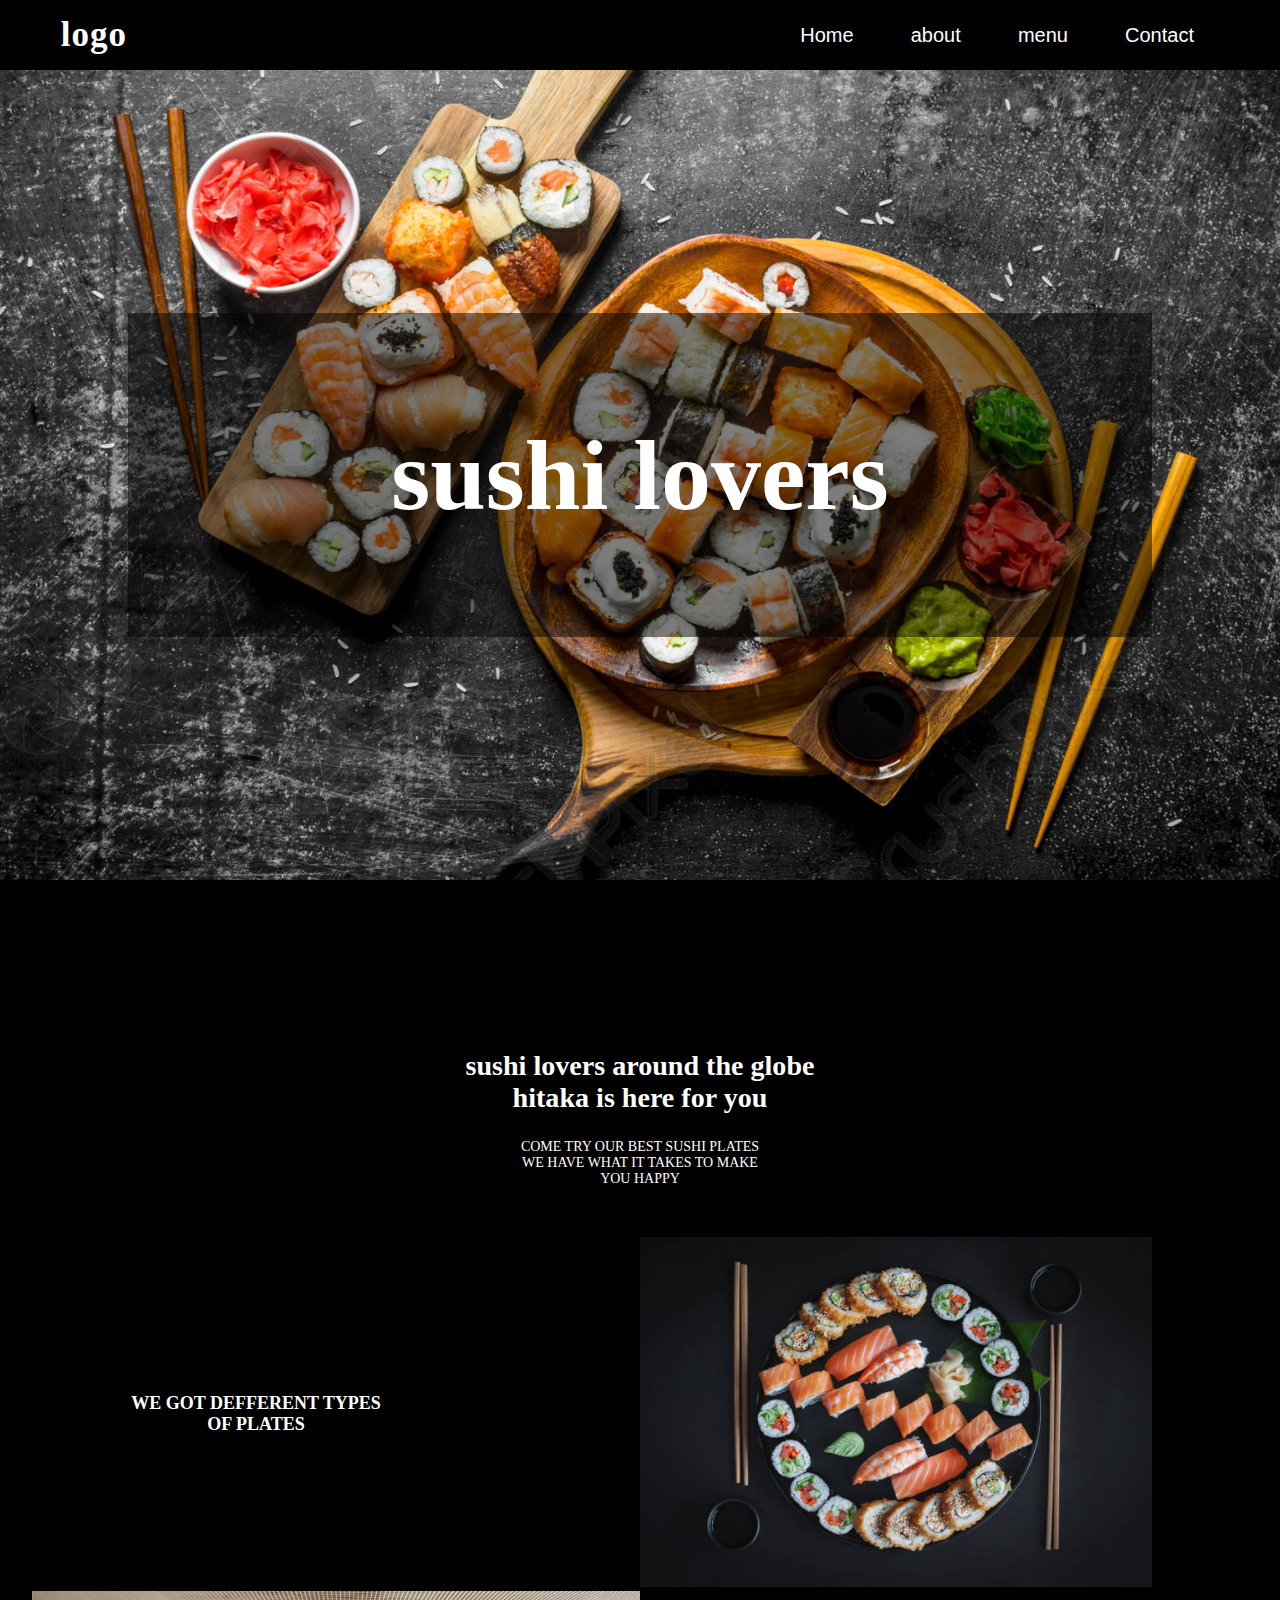
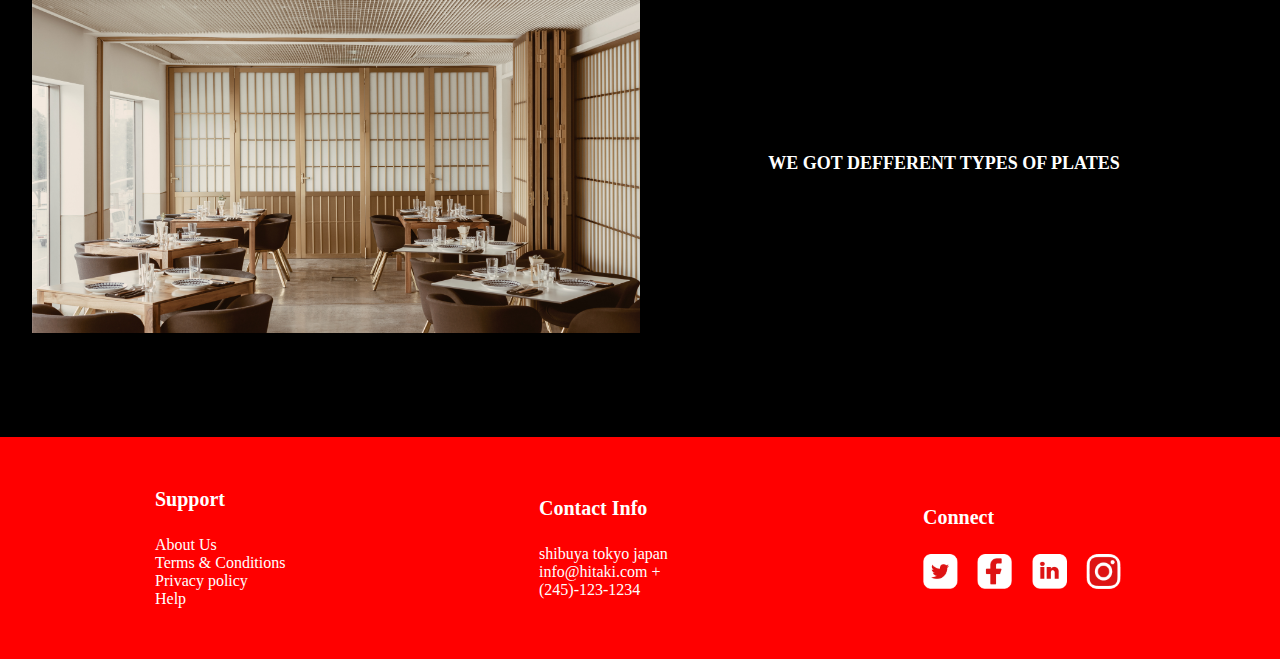
==== index.html @ cb5ccc5e "first commit" ====
<!DOCTYPE html>
<html lang="en">

<head>
    <meta charset="UTF-8">
    <meta http-equiv="X-UA-Compatible" content="IE=edge">
    <meta name="viewport" content="width=device-width, initial-scale=1.0">
    <title>Hitaka sushi</title>
    <link rel="stylesheet" href="home.css">
</head>

<body>

    <header class="nav">
        <a href="#" class="logo">logo</a>
        <div class="bx bx-menu" id="menu-icon"></div>

        <ul class="navbar">
            <li><a href="index.html">Home</a></li>
            <li><a href="">about</a></li>
            <li><a href="menu.html">menu</a></li>
            <li><a href="contact.html">Contact</a></li>
        </ul>
    </header>
    <div class="container">
        <div class="home">
            <div class="home-img">
                <div class="title">
                    <h1>sushi lovers</h1>
                </div>
            </div>

        </div>

    </div>






    <div class="container2">
        <div class="title2">
            <div class="title-intro">
                <h3>sushi lovers around the globe <br> hitaka is here for you</h3>
            </div>
            <div class="par-intro">
                <p>COME TRY OUR BEST SUSHI PLATES <br>
                    WE HAVE WHAT IT TAKES TO MAKE <br>
                    YOU HAPPY</p>
            </div>

        </div>
    </div>

    <section class="section1">
        <div class="infos">
            <p class="section1_paragraph">
                WE GOT DEFFERENT
                TYPES OF PLATES
            </p> 
        </div>
        <div class="image">
            <img src="./imgs/IMG2.jpg" alt="image2">
        </div>
    </section>
    <section class="section1 section2">
        <div class="infos">
            <p class="section1_paragraph">
                WE GOT DEFFERENT
                TYPES OF PLATES
            </p> 
        </div>
        <div class="image">
            <img src="./imgs/img3.jpg" alt="image2">
        </div>
    </section>


    <footer>
        <div class="footer-wrapper">
            <div class="column">
                <p class="footer-title">Support</p>
                <ul>
                    <li>About Us</li>
                    <li>Terms & Conditions</li>
                    <li>Privacy policy</li>
                    <li>Help</li>
                </ul>
            </div>
            <div class="column">
                <p class="footer-title">Contact Info</p>
                <p class="address">
                    shibuya tokyo japan
                    info@hitaki.com
                    +(245)-123-1234
                </p>
            </div>
            <div class="column">
                <p class="footer-title">Connect</p>
                <div class="footer-links">
                    <img src="./imgs/Frame 8 (1).png" alt="">
                    <img src="./imgs/Frame 8.png" alt="">
                    <img src="./imgs/Frame 9.png" alt="">
                    <img src="./imgs/Instagram - Negative.png" alt="">
                </div>
            </div>
        </div>
        
    </footer>



</body>

</html>
---- home.css ----
* {
    padding: 0;
    margin: 0;
    box-sizing: border-box;
    text-decoration: none;
    list-style: none;
    scroll-behavior: smooth;

}

body {
    background: black;
    overflow-x: hidden;

}

.nav {
    background: black;
    height: 70px;
    width: 100%;
    display: flex;
    flex-direction: row;
    justify-content: space-between;
    align-items: center;
    padding-right: 5%;
}

.navbar {
    display: flex;
    justify-content: space-between;
    width: 36%;



}

.navbar a {
    color: white;
    font-size: 20px;
    padding: 10px 22px;
    font-family: Impact, Haettenschweiler, 'Arial Narrow Bold', sans-serif;

}

.logo {
    margin-left: 5%;
    font-size: 35px;
    font-weight: 600;
    letter-spacing: 1px;
    color: white;
}

.container {
    position: relative;
    display: flex;
    height: 100vh;
    width: 100%;
    justify-content: center;

}

.home{
    position: relative;
}

.title {
    width: 80%;
    height: 40%;
    justify-content: center;
    margin-inline: auto;
    display: flex;
    align-items: center;
    background-color: rgba(0, 0, 0, 0.5);
    padding-left: 5%;
    padding-right: 5%;
    padding-top: 5%;
    padding-bottom: 5%;
    color: white;
    font-size: 50px;
    font-family: ittalian;
}

.title h1{
    text-align: center;
}

.home-img{
    width: 100vw;
    height: 90vh;
    display: flex;
    align-items: center;
    background-image: url(./imgs/homeImg.jpg);
    background-size:105vw 110vh;
    background-repeat: no-repeat;
    background-position: center ;
}
.container2{
    position: relative;
    display: flex;
    flex-direction: column;
    width: 100%;
    justify-content: center;
    align-items: center;

    

}
.title2{
    display: flex;
    flex-direction: column;
    justify-content: center;
    align-items: center;
    padding: 80px;
    width: 100%;
    color: white;
    text-align: center;
    padding-bottom: 50px;
    font-size: 20px;

}
.title-intro{
font-size: 24px;
width: 60%;
}
.par-intro{
    width: 50%;
    font-size: 14px;
    margin-top: 25px;
}

.section1 {
    width: 80%;
    display: flex;
    flex-direction: row;
    justify-content: space-evenly;
    align-items: center;
    color: white;
    margin-inline: auto;
}

.infos {
    width: 80%;
}

.image {
    width: 80%;
}
.image img {
    max-width: 100%;
    height: 100%;
    overflow: hidden;
}

.section1_paragraph {
    width: 50%;
    text-align: center;
    font-size: large;
    font-weight: bolder;
}

.section2 {
    flex-direction: row-reverse;
    width: 95%;
}

.section2 image {
    width: 100%;
}

.section2 .section1_paragraph{
    width: 100%;
}
footer {
    background-color: red;
    margin-top: 100px;

}

.footer-wrapper {
    max-width: 90%;
    display: flex;
    flex-direction: row;
    align-items: center;
    flex-wrap: wrap;
    justify-content: space-around;
    color: white;
    padding: 4% 0;
    margin-left: auto;
}


.footer-wrapper .column {
    display: flex;
    flex-direction: column;
    align-items: flex-start;
    justify-content: space-around;
    gap: 10px;
    width: 330px;
}

.footer-wrapper .column .footer-title {
    font-weight: bold;
    font-size: 20px;
    margin-bottom: 15px;
}

.footer-wrapper .column .footer-links {
 display: flex;
 justify-content: space-between;
 width: 60%;
}
.footer-wrapper .column .address {
    width: 50%;
}

.footer-wrapper ul {
    display: flex;
    flex-direction: column;
    justify-content: center;
}

.footer-wrapper .column .footer-links img {
    width: 35px;
    height: 35px;
}

@media (max-width: 750px) {
    .column {
        align-items: center !important;
        margin: 5%;
    }
    .address {
        text-align: center;
    }

    .column ul {
        align-items: center;
    }

}
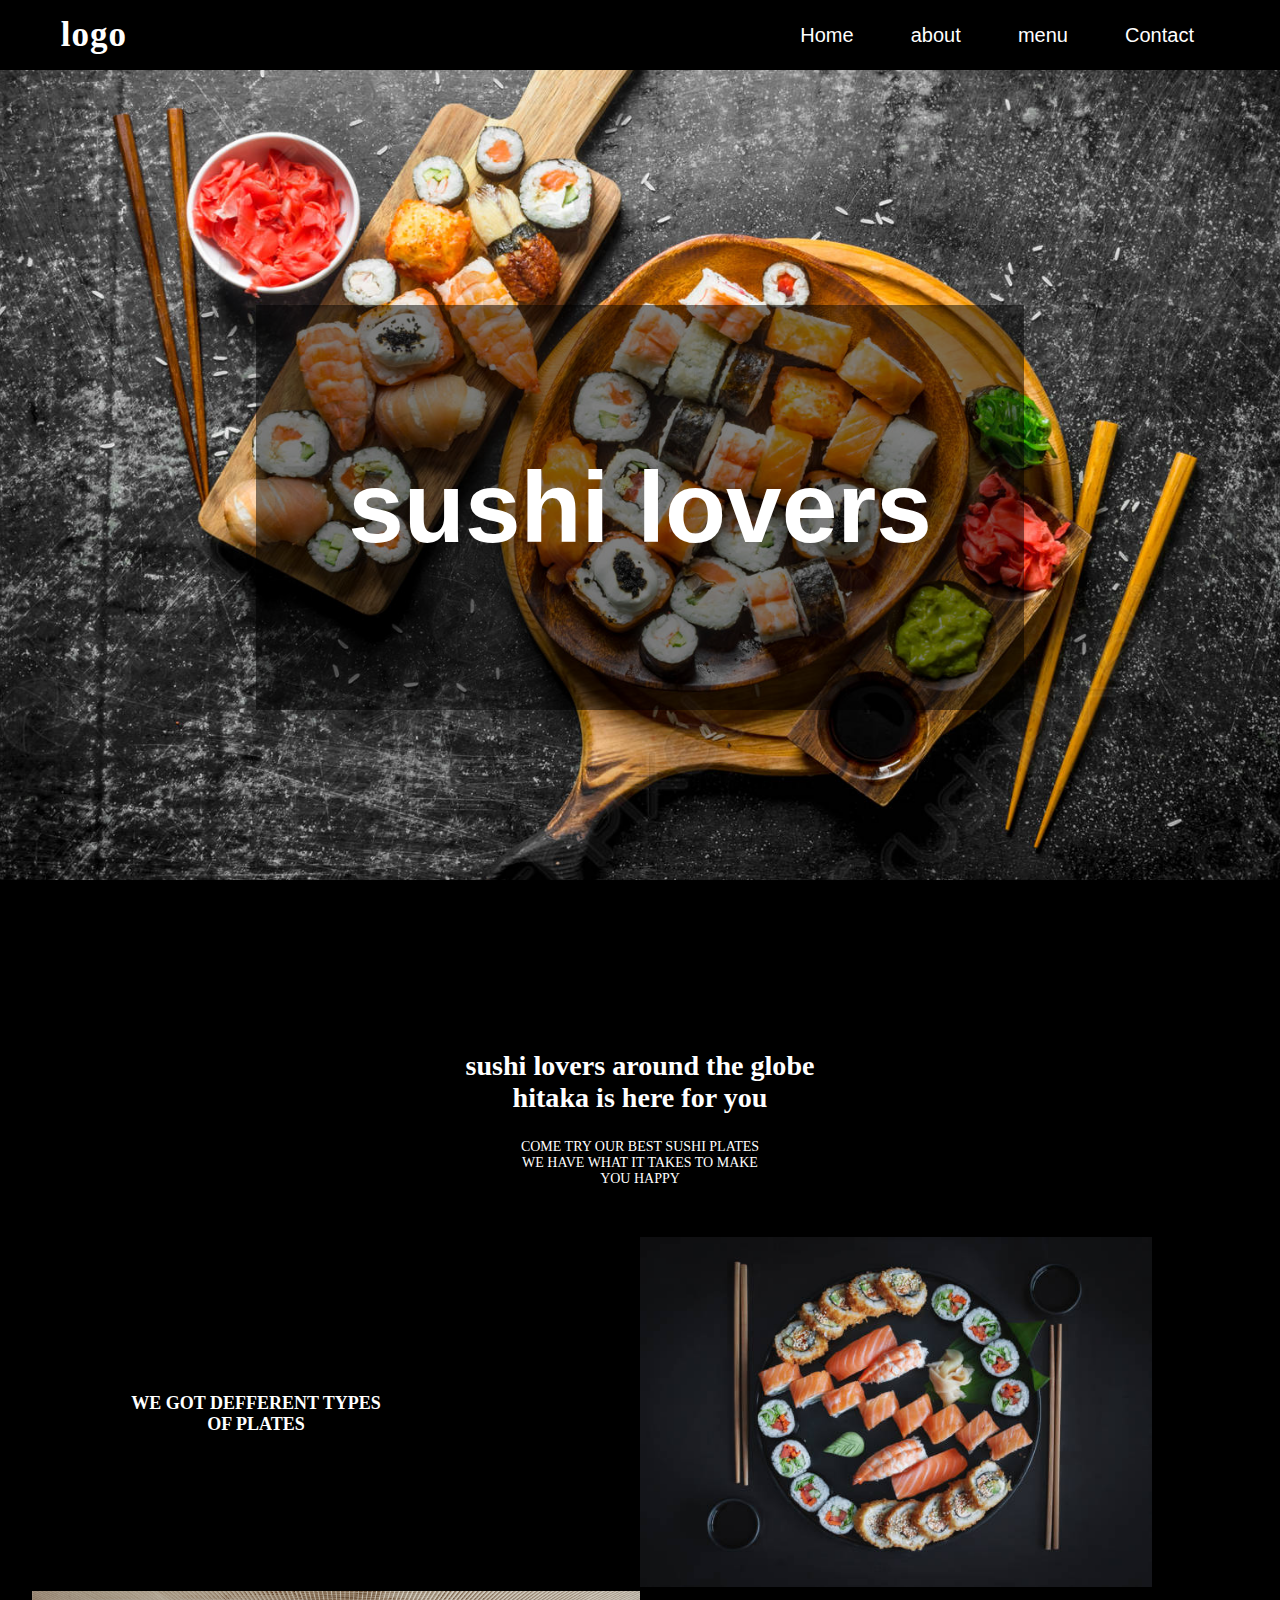
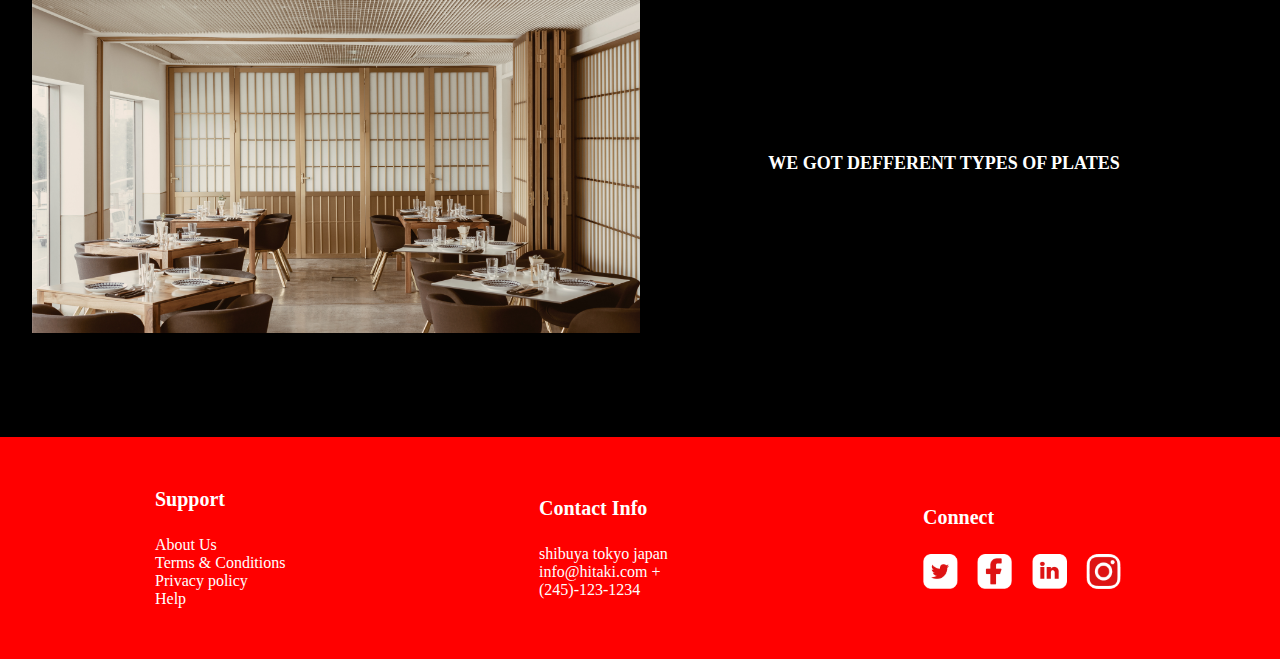
==== commit a1807079: "second commit" ====
--- a/index.html
+++ b/index.html
@@ -7,6 +7,8 @@
     <meta name="viewport" content="width=device-width, initial-scale=1.0">
     <title>Hitaka sushi</title>
     <link rel="stylesheet" href="home.css">
+    <link rel="stylesheet"
+  href="https://unpkg.com/boxicons@latest/css/boxicons.min.css">
 </head>
 
 <body>
@@ -17,7 +19,7 @@
 
         <ul class="navbar">
             <li><a href="index.html">Home</a></li>
-            <li><a href="">about</a></li>
+            <li><a href="about.html">about</a></li>
             <li><a href="menu.html">menu</a></li>
             <li><a href="contact.html">Contact</a></li>
         </ul>
@@ -52,6 +54,11 @@
 
         </div>
     </div>
+ 
+
+
+
+
 
     <section class="section1">
         <div class="infos">
@@ -75,6 +82,21 @@
             <img src="./imgs/img3.jpg" alt="image2">
         </div>
     </section>
+
+
+
+
+
+
+
+
+
+
+
+
+
+
+
 
 
     <footer>
--- a/home.css
+++ b/home.css
@@ -13,6 +13,13 @@
     overflow-x: hidden;
 
 }
+#menu-icon{
+	color: white;
+	font-size: 35px;
+	z-index: 10001;
+	cursor: pointer;
+	display: none;
+}
 
 .nav {
     background: black;
@@ -63,8 +70,8 @@
     position: relative;
 }
 
-.title {
-    width: 80%;
+.title6 {
+    width: 60%;
     height: 40%;
     justify-content: center;
     margin-inline: auto;
@@ -79,6 +86,22 @@
     font-size: 50px;
     font-family: ittalian;
 }
+.title {
+    width: 60%;
+    height: 50%;
+    justify-content: center;
+    margin-inline: auto;
+    display: flex;
+    align-items: center;
+    background-color: rgba(0, 0, 0, 0.5);
+    padding: 3%;
+    display: flex;
+    flex-direction: column;
+    color: white;
+    font-size: 50px;
+    font-family: Impact, Haettenschweiler, 'Arial Narrow Bold', sans-serif;
+    margin-top: 5%;
+}
 
 .title h1{
     text-align: center;
@@ -223,6 +246,16 @@
     width: 35px;
     height: 35px;
 }
+@media (max-width: 1000px){
+    #menu-icon{
+		display: block;
+	}
+    .navbar {
+        display: none;
+       
+    }
+}
+	
 
 @media (max-width: 750px) {
     .column {
@@ -237,4 +270,4 @@
         align-items: center;
     }
 
-}+}
